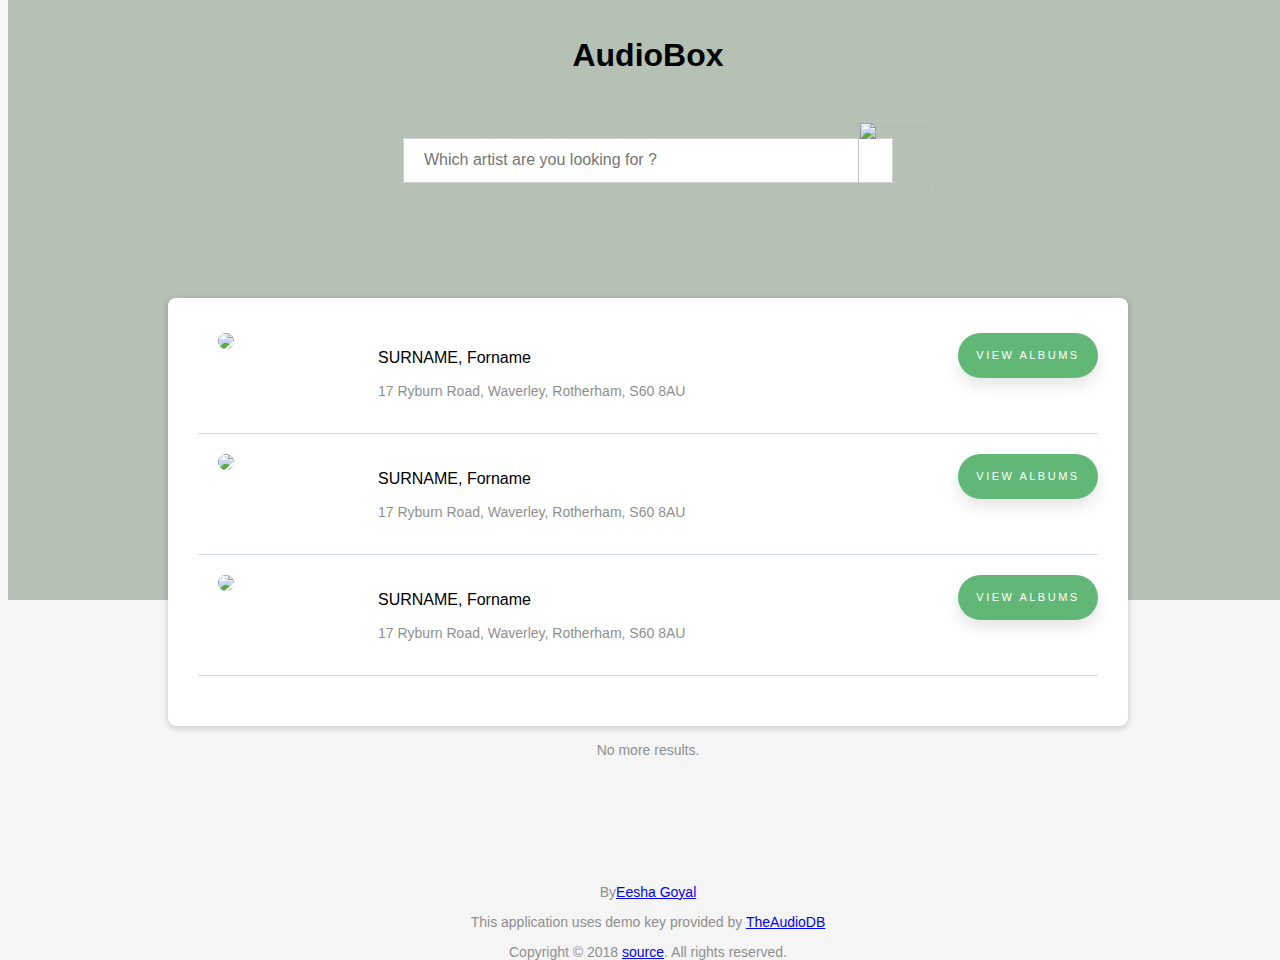
==== index.html @ 5a3bdafe "new UI" ====
<!doctype html>
<html lang="en">
<head>
    <meta charset="UTF-8">
    <title>AudioBox</title>

    <meta name="author" content="Eesha Goyal">
    <meta name="viewport" content="width=device-width, initial-scale=1">
    <meta name="description" content="artist search APP using the audiodb APIs">

    <link rel="stylesheet" type="text/css" href="css/main.css">

    <script src="https://ajax.googleapis.com/ajax/libs/jquery/3.3.1/jquery.min.js"></script>

</head>

	
<body>		
  	<div class="strip-background">
  		
  		<header class="page-header">
        	<h1>AudioBox</h1>
    	</header>

	    <form class="search-container">

	     	<input type="text" id="search-bar" placeholder="Which artist are you looking for ? ">
	      	
	      	<a href="#" id="submit"><img class="search-icon" src="http://www.endlessicons.com/wp-content/uploads/2012/12/search-icon.png"></a>
	    </form>
		


		<div class="search__results">
			<ul class="card">

				<li class="search-item">
					<div class="search-item__image">
						<img src = "img/100x100.png"/>  
					</div>

					<div class="search-item__content">
						<p class="text--medium">
							SURNAME, Forname
						</p>
						<p class="text--small text--muted">17 Ryburn Road, Waverley, Rotherham, S60 8AU</p>
					</div>

					<div class="search-item__button">
						<button class="button"> View Albums </button>
					</div>
				</li>

				<li class="search-item">
					<div class="search-item__image">
						<img src = "img/100x100.png"/>  
					</div>

					<div class="search-item__content">
						<p class="text--medium">
							SURNAME, Forname
						</p>
						<p class="text--small text--muted">17 Ryburn Road, Waverley, Rotherham, S60 8AU</p>
					</div>

					<div class="search-item__button">
						<button class="button"> View Albums </button>
					</div>
				</li>

				<li class="search-item">
					<div class="search-item__image">
						<img src = "img/100x100.png"/>  
					</div>

					<div class="search-item__content">
						<p class="text--medium">
							SURNAME, Forname
						</p>
						<p class="text--small text--muted">17 Ryburn Road, Waverley, Rotherham, S60 8AU</p>
					</div>

					<div class="search-item__button">
						<button class="button"> View Albums </button>
					</div>
				</li>
			</ul>

			<div class="text--center">
			  <p class="text--small text--muted">No more results.</p>
			</div>
		</div>


		<br><br><br></br>
		<footer class = "text--center text--small text--muted">
			<div class="search__results">
				<p> By<a href="https://www.linkedin.com/in/eeshagoyal/">Eesha Goyal</a></p>
	            <p class="meta"> This application uses demo key provided by <a href="http://www.theaudiodb.com/forum/viewtopic.php?f=6&t=7">TheAudioDB</a></p>
				<p class=> Copyright &copy; 2018 <a href="https://github.com/eeshagoyal/PrimaSeller-JS-test">source</a>. All rights reserved.</p>
            </div>
		</footer>

	</div>
	<script type="text/javascript" src="js/main.js"></script>
</body>
</html>
---- css/main.css ----
body{
  padding-top: 50px;
}

.search-container{
  padding-top: 10px;
  width: 490px;
  display: block;
  margin: 0 auto;
}

input#search-bar{
  margin: 0 auto;
  width: 100%;
  height: 45px;
  padding: 0 20px;
  font-size: 1rem;
  border: 1px solid #D0CFCE;
  outline: none;
  &:focus{
    border: 1px solid #008ABF;
    transition: 0.35s ease;
    color: #008ABF;
    &::-webkit-input-placeholder{
      transition: opacity 0.45s ease; 
      opacity: 0;
     }
    &::-moz-placeholder {
      transition: opacity 0.45s ease; 
      opacity: 0;
     }
    &:-ms-placeholder {
     transition: opacity 0.45s ease; 
     opacity: 0;
     }    
   }
 }

.search-icon{
  position: relative;
  float: right;
  width: 75px;
  height: 75px;
  top: -62px;
  right: -40px;
  
}





/* Stuff that will already be in ext - probably. */

html {
  height:100%;
  margin-bottom: 60px;
  background-color: #F5F5F5;
  font-family: -apple-system, BlinkMacSystemFont, 
    "Segoe UI", "Roboto", "Oxygen", "Ubuntu", "Cantarell", 
    "Fira Sans", "Droid Sans", "Helvetica Neue", 
    sans-serif;
  * {
    box-sizing: border-box;
  }
}


.page-header {
    background-position: 50% 75%;
    background-size: cover;
    text-align: center;
    padding: 1em;
    margin-bottom: 1rem;
    min-height: 5vh;
}


/* Background strip at top */

.strip-background {
  position: absolute;
  z-index: 0;
  top: 0;
  width: 100%;
  height: 600px;
  background-color: #b4c1b4;
  background-size: cover;
  background-repeat: no-repeat;
  background-position: top center;
}


/* Search results */

.search__results {
  top: 75px;
  padding: 0 20px;
  width: 80%;
  margin: 20px auto 0;
  position: relative;
  z-index: 1;


  @media screen and (min-width: 768px) {
    padding: 0;
    width: 75%;
    margin-top: 40px;
  }
}

/* Generic cards */

.card {
  background: #FFFFFF;
  box-shadow: 0 2px 6px 0 rgba(0,0,0,0.20);
  border-radius: 8px;
  padding: 20px;
  @media screen and (min-width: 768px) {
    padding: 30px;
  }
}


.search-item {
  width: 100%;
  border-bottom: 1px solid #D3DCE6;
  padding-bottom: 20px;
  margin-bottom: 20px;
  display: table;
}

.search-item__image {
  order: 1;
  padding-left: 20px;
  width: 10%;
  float: left;
  display:table-cell;

  border-radius: 8px;
  background-size: cover;
  background-position: center center;
  background-repeat: no-repeat;
  
  @media screen and (min-width: 300px) {
    width: 80px;
    height: 80px;
  }
}


.search-item__content {
  order:2;
  padding-left: 100px;
  width: 40%;
  float: left;
  display:table-cell;

  @media screen and (min-width: 300px) {
    width: auto; 
  }
}


.search-item__button{
  order: 3;
  padding-left: 1px ;
  width: 30%;
  float: right;
  display:table-cell;

  @media screen and (min-width: 300px) {
    width: auto;
    height: 50px; 
  }
}

.button {
  width: 140px;
  height: 45px;
  font-family: 'Roboto', sans-serif;
  font-size: 11px;
  text-transform: uppercase;
  letter-spacing: 2.5px; 
  font-weight: 500;
  color: #fff;
  background-color:   #61b876;
  border: none;
  border-radius: 45px;
  box-shadow: 0px 8px 15px rgba(0, 0, 0, 0.1);
  transition: all 0.3s ease 0s;
  cursor: pointer;
  }

.button:hover {
  background-color: #001900;
      box-shadow: 0px 15px 20px rgba(163,183,163)/*(119, 29, 0, 0.73)*/;
  color: #fff;
  transform: translateY(-7px);
}



/* Text modifiers */

.text--upcase {
  text-transform: uppercase; 
}
.text--small {
  font-size: 14px;
}
.text--muted {
  color: #8F8F8F; 
}
.text--medium {
  font-weight: 400;
}
.text--center {
  text-align: center;
}

img{
  border-radius: 8px;
}
 
footer{
  top: 900px;
}
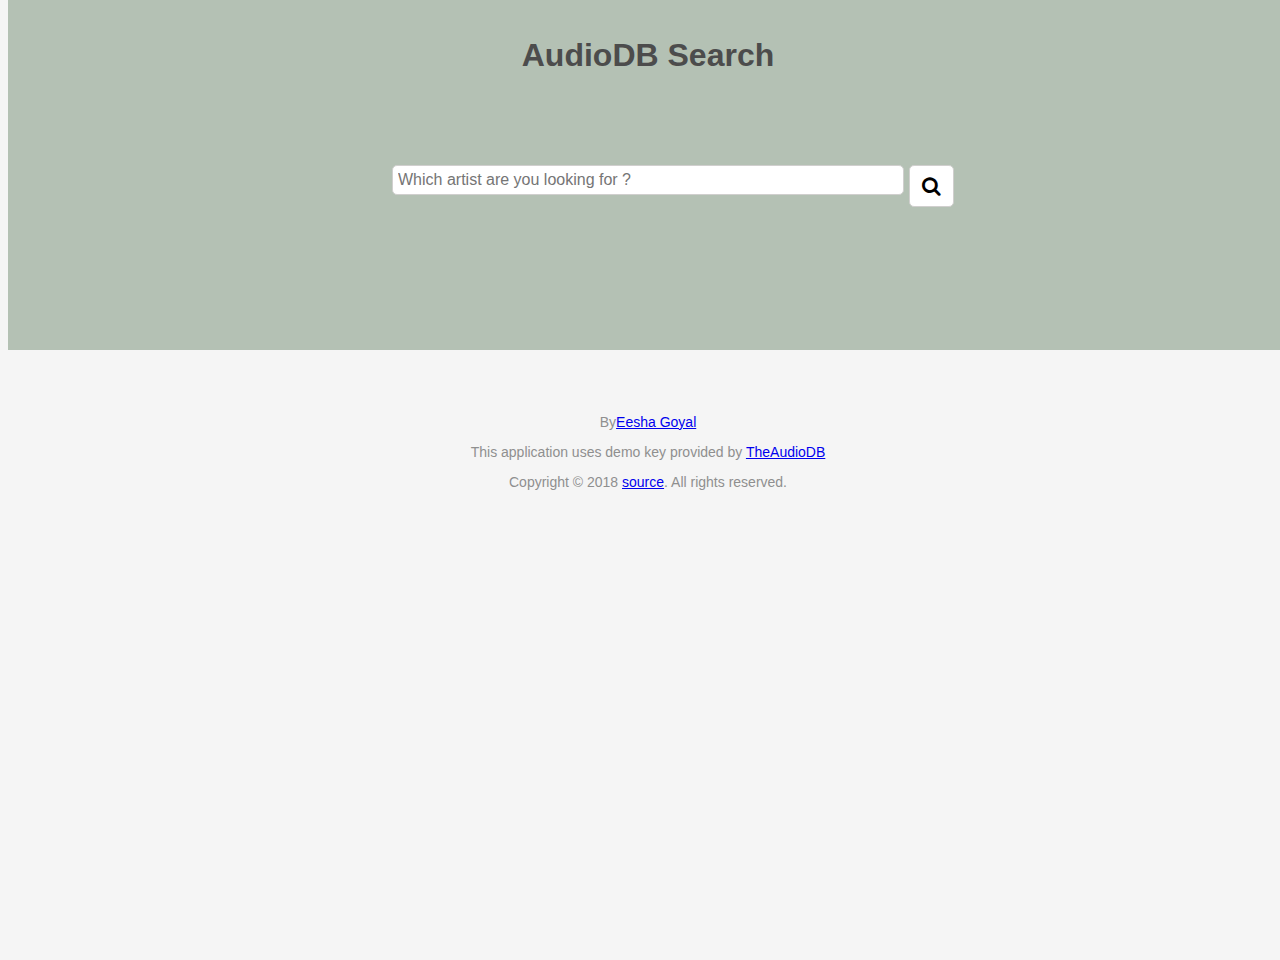
==== commit f87170fc: "list comment" ====
--- a/index.html
+++ b/index.html
@@ -2,13 +2,14 @@
 <html lang="en">
 <head>
     <meta charset="UTF-8">
-    <title>AudioBox</title>
+    <title>AudioSearch</title>
 
     <meta name="author" content="Eesha Goyal">
     <meta name="viewport" content="width=device-width, initial-scale=1">
     <meta name="description" content="artist search APP using the audiodb APIs">
 
     <link rel="stylesheet" type="text/css" href="css/main.css">
+    <link rel="stylesheet" href="https://cdnjs.cloudflare.com/ajax/libs/font-awesome/4.7.0/css/font-awesome.min.css">
 
     <script src="https://ajax.googleapis.com/ajax/libs/jquery/3.3.1/jquery.min.js"></script>
 
@@ -19,89 +20,36 @@
   	<div class="strip-background">
   		
   		<header class="page-header">
-        	<h1>AudioBox</h1>
+        	<h1>AudioDB Search</h1>
     	</header>
 
-	    <form class="search-container">
 
+	    <form class="wrap">
 	     	<input type="text" id="search-bar" placeholder="Which artist are you looking for ? ">
 	      	
-	      	<a href="#" id="submit"><img class="search-icon" src="http://www.endlessicons.com/wp-content/uploads/2012/12/search-icon.png"></a>
+	      	<button id="search-button" type="submit">
+       			<i class="fa fa-search" aria-hidden="true"></i>
+    		</button>
 	    </form>
 		
 
 
-		<div class="search__results">
-			<ul class="card">
-
-				<li class="search-item">
-					<div class="search-item__image">
-						<img src = "img/100x100.png"/>  
-					</div>
-
-					<div class="search-item__content">
-						<p class="text--medium">
-							SURNAME, Forname
-						</p>
-						<p class="text--small text--muted">17 Ryburn Road, Waverley, Rotherham, S60 8AU</p>
-					</div>
-
-					<div class="search-item__button">
-						<button class="button"> View Albums </button>
-					</div>
-				</li>
-
-				<li class="search-item">
-					<div class="search-item__image">
-						<img src = "img/100x100.png"/>  
-					</div>
-
-					<div class="search-item__content">
-						<p class="text--medium">
-							SURNAME, Forname
-						</p>
-						<p class="text--small text--muted">17 Ryburn Road, Waverley, Rotherham, S60 8AU</p>
-					</div>
-
-					<div class="search-item__button">
-						<button class="button"> View Albums </button>
-					</div>
-				</li>
-
-				<li class="search-item">
-					<div class="search-item__image">
-						<img src = "img/100x100.png"/>  
-					</div>
-
-					<div class="search-item__content">
-						<p class="text--medium">
-							SURNAME, Forname
-						</p>
-						<p class="text--small text--muted">17 Ryburn Road, Waverley, Rotherham, S60 8AU</p>
-					</div>
-
-					<div class="search-item__button">
-						<button class="button"> View Albums </button>
-					</div>
-				</li>
-			</ul>
-
-			<div class="text--center">
-			  <p class="text--small text--muted">No more results.</p>
-			</div>
+		<div id="result-list" class="search__results">
+			<!-- dynamically generated result list by javascript -->
 		</div>
 
 
-		<br><br><br></br>
-		<footer class = "text--center text--small text--muted">
+		<br><br><br><br>
+		<footer class = "text--center text--muted">
 			<div class="search__results">
 				<p> By<a href="https://www.linkedin.com/in/eeshagoyal/">Eesha Goyal</a></p>
 	            <p class="meta"> This application uses demo key provided by <a href="http://www.theaudiodb.com/forum/viewtopic.php?f=6&t=7">TheAudioDB</a></p>
 				<p class=> Copyright &copy; 2018 <a href="https://github.com/eeshagoyal/PrimaSeller-JS-test">source</a>. All rights reserved.</p>
+				<br>
             </div>
 		</footer>
+	</div>
 
-	</div>
 	<script type="text/javascript" src="js/main.js"></script>
 </body>
 </html>--- a/css/main.css
+++ b/css/main.css
@@ -1,49 +1,47 @@
-body{
-  padding-top: 50px;
-}
-
-.search-container{
-  padding-top: 10px;
-  width: 490px;
-  display: block;
-  margin: 0 auto;
-}
-
-input#search-bar{
-  margin: 0 auto;
+
+
+#search-bar {
+  float: left;
   width: 100%;
-  height: 45px;
-  padding: 0 20px;
+  padding: 5px;
+  height: 30px;
+  border-radius: 5px;
+  outline: none;
   font-size: 1rem;
   border: 1px solid #D0CFCE;
-  outline: none;
-  &:focus{
-    border: 1px solid #008ABF;
-    transition: 0.35s ease;
-    color: #008ABF;
-    &::-webkit-input-placeholder{
-      transition: opacity 0.45s ease; 
-      opacity: 0;
-     }
-    &::-moz-placeholder {
-      transition: opacity 0.45s ease; 
-      opacity: 0;
-     }
-    &:-ms-placeholder {
-     transition: opacity 0.45s ease; 
-     opacity: 0;
-     }    
-   }
- }
-
-.search-icon{
-  position: relative;
-  float: right;
-  width: 75px;
-  height: 75px;
-  top: -62px;
-  right: -40px;
-  
+  color: #4c4c4c;
+}
+
+#search-bar:focus{
+  color: #00B4CC;
+}
+
+#search-button {
+  position: absolute;  
+  right: -50px;
+  width: 45px;
+  height: 42px;
+  border: 1px solid #D0CFCE;
+  background: #fff;
+  text-align: center;
+  color: #000000;
+  border-radius: 5px;
+  cursor: pointer;
+  font-size: 20px;
+}
+
+#search-button:hover{
+  color: #4c4c4c;
+}
+
+/*Resize the wrap to see the search bar change!*/
+.wrap{
+  padding-top: 150px;
+  width: 40%;
+  position: absolute;
+  top: 30%;
+  left: 50%;
+  transform: translate(-50%, -50%);
 }
 
 
@@ -73,6 +71,7 @@
     padding: 1em;
     margin-bottom: 1rem;
     min-height: 5vh;
+    color: #4c4c4c;
 }
 
 
@@ -83,7 +82,7 @@
   z-index: 0;
   top: 0;
   width: 100%;
-  height: 600px;
+  height: 350px;
   background-color: #b4c1b4;
   background-size: cover;
   background-repeat: no-repeat;
@@ -94,7 +93,7 @@
 /* Search results */
 
 .search__results {
-  top: 75px;
+  top: 150px;
   padding: 0 20px;
   width: 80%;
   margin: 20px auto 0;
@@ -122,7 +121,7 @@
 }
 
 
-.search-item {
+.result_item {
   width: 100%;
   border-bottom: 1px solid #D3DCE6;
   padding-bottom: 20px;
@@ -130,7 +129,7 @@
   display: table;
 }
 
-.search-item__image {
+.result_item__image {
   order: 1;
   padding-left: 20px;
   width: 10%;
@@ -149,7 +148,7 @@
 }
 
 
-.search-item__content {
+.result_item__content {
   order:2;
   padding-left: 100px;
   width: 40%;
@@ -162,7 +161,7 @@
 }
 
 
-.search-item__button{
+.result_item__button{
   order: 3;
   padding-left: 1px ;
   width: 30%;
@@ -203,13 +202,8 @@
 
 /* Text modifiers */
 
-.text--upcase {
-  text-transform: uppercase; 
-}
-.text--small {
+.text--muted {
   font-size: 14px;
-}
-.text--muted {
   color: #8F8F8F; 
 }
 .text--medium {
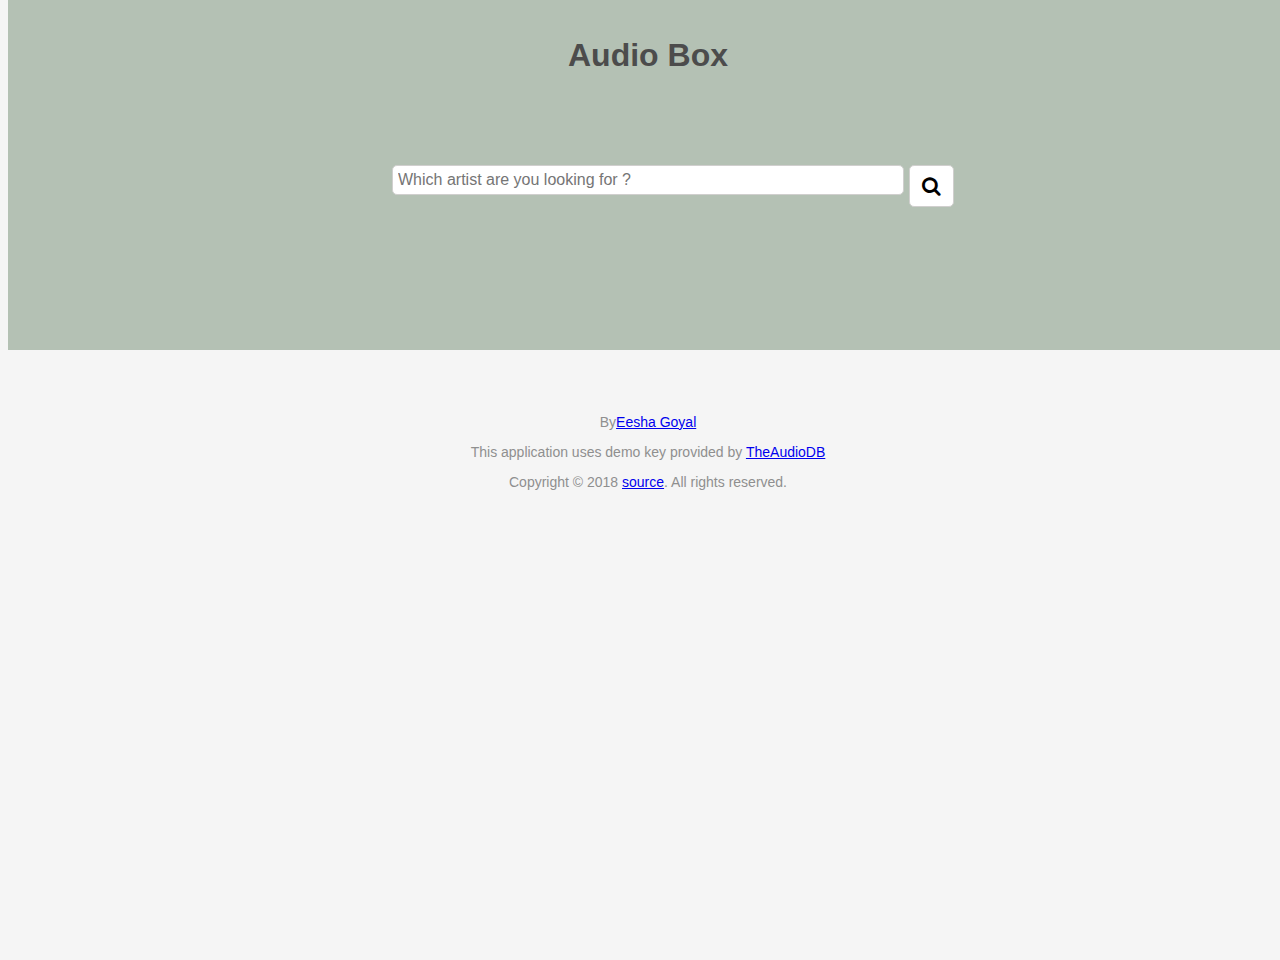
==== commit 310b56dc: "changed all links from http to https" ====
--- a/index.html
+++ b/index.html
@@ -2,17 +2,16 @@
 <html lang="en">
 <head>
     <meta charset="UTF-8">
-    <title>AudioSearch</title>
+    <title>AudioBox</title>
 
     <meta name="author" content="Eesha Goyal">
     <meta name="viewport" content="width=device-width, initial-scale=1">
     <meta name="description" content="artist search APP using the audiodb APIs">
 
     <link rel="stylesheet" type="text/css" href="css/main.css">
+
     <link rel="stylesheet" href="https://cdnjs.cloudflare.com/ajax/libs/font-awesome/4.7.0/css/font-awesome.min.css">
-
-    <script src="https://ajax.googleapis.com/ajax/libs/jquery/3.3.1/jquery.min.js"></script>
-
+	
 </head>
 
 	
@@ -20,7 +19,7 @@
   	<div class="strip-background">
   		
   		<header class="page-header">
-        	<h1>AudioDB Search</h1>
+        	<h1>Audio Box</h1>
     	</header>
 
 
@@ -35,7 +34,7 @@
 
 
 		<div id="result-list" class="search__results">
-			<!-- dynamically generated result list by javascript -->
+			<!-- dynamically generated result list by javascript-->
 		</div>
 
 
@@ -43,7 +42,7 @@
 		<footer class = "text--center text--muted">
 			<div class="search__results">
 				<p> By<a href="https://www.linkedin.com/in/eeshagoyal/">Eesha Goyal</a></p>
-	            <p class="meta"> This application uses demo key provided by <a href="http://www.theaudiodb.com/forum/viewtopic.php?f=6&t=7">TheAudioDB</a></p>
+	            <p class="meta"> This application uses demo key provided by <a href="https://www.theaudiodb.com/forum/viewtopic.php?f=6&t=7">TheAudioDB</a></p>
 				<p class=> Copyright &copy; 2018 <a href="https://github.com/eeshagoyal/PrimaSeller-JS-test">source</a>. All rights reserved.</p>
 				<br>
             </div>
--- a/css/main.css
+++ b/css/main.css
@@ -1,4 +1,69 @@
-
+/*------------------------------------------------------*/
+/* Styling for basic HTML tags */
+/*------------------------------------------------------*/
+html {
+  height:100%;
+  margin-bottom: 60px;
+  background-color: #F5F5F5;
+  font-family: -apple-system, BlinkMacSystemFont, 
+    "Segoe UI", "Roboto", "Oxygen", "Ubuntu", "Cantarell", 
+    "Fira Sans", "Droid Sans", "Helvetica Neue", 
+    sans-serif;
+  * {
+    box-sizing: border-box;
+  }
+}
+
+img{
+  border-radius: 8px;
+}
+ 
+
+
+/*------------------------------------------------------*/
+/* Styling is in order of HTML document */
+/*------------------------------------------------------*/
+
+.page-header {
+    background-position: 50% 75%;
+    background-size: cover;
+    text-align: center;
+    padding: 1em;
+    margin-bottom: 1rem;
+    min-height: 5vh;
+    color: #4c4c4c;
+}
+
+
+/* Background strip at top */
+
+.strip-background {
+  position: absolute;
+  z-index: 0;
+  top: 0;
+  width: 100%;
+  height: 350px;
+  background-color: #b4c1b4;
+  background-size: cover;
+  background-repeat: no-repeat;
+  background-position: top center;
+}
+
+
+/*------------------------------------------------------*/
+/*Search Bar */
+/*------------------------------------------------------*/
+
+
+/*Resize the wrap to see the search bar change!*/
+.wrap{
+  padding-top: 150px;
+  width: 40%;
+  position: absolute;
+  top: 30%;
+  left: 50%;
+  transform: translate(-50%, -50%);
+}
 
 #search-bar {
   float: left;
@@ -13,7 +78,7 @@
 }
 
 #search-bar:focus{
-  color: #00B4CC;
+  color: #4c4c4c;
 }
 
 #search-button {
@@ -34,63 +99,41 @@
   color: #4c4c4c;
 }
 
-/*Resize the wrap to see the search bar change!*/
-.wrap{
-  padding-top: 150px;
-  width: 40%;
+
+/*------------------------------------------------------*/
+/* Loading
+/*------------------------------------------------------*/
+.loader {
   position: absolute;
-  top: 30%;
   left: 50%;
-  transform: translate(-50%, -50%);
-}
-
-
-
-
-
-/* Stuff that will already be in ext - probably. */
-
-html {
-  height:100%;
-  margin-bottom: 60px;
-  background-color: #F5F5F5;
-  font-family: -apple-system, BlinkMacSystemFont, 
-    "Segoe UI", "Roboto", "Oxygen", "Ubuntu", "Cantarell", 
-    "Fira Sans", "Droid Sans", "Helvetica Neue", 
-    sans-serif;
-  * {
-    box-sizing: border-box;
-  }
-}
-
-
-.page-header {
-    background-position: 50% 75%;
-    background-size: cover;
-    text-align: center;
-    padding: 1em;
-    margin-bottom: 1rem;
-    min-height: 5vh;
-    color: #4c4c4c;
-}
-
-
-/* Background strip at top */
-
-.strip-background {
-  position: absolute;
-  z-index: 0;
-  top: 0;
-  width: 100%;
-  height: 350px;
-  background-color: #b4c1b4;
-  background-size: cover;
-  background-repeat: no-repeat;
-  background-position: top center;
-}
-
-
+  top: 50%;
+  z-index: 1;
+  width: 150px;
+  height: 150px;
+  margin: -75px 0 0 -75px;
+  border: 16px solid #f3f3f3;
+  border-radius: 50%;
+  border-top: 16px solid #61b876;
+  width: 120px;
+  height: 120px;
+  -webkit-animation: spin 2s linear infinite;
+  animation: spin 2s linear infinite;
+}
+
+@-webkit-keyframes spin {
+  0% { -webkit-transform: rotate(0deg); }
+  100% { -webkit-transform: rotate(360deg); }
+}
+
+@keyframes spin {
+  0% { transform: rotate(0deg); }
+  100% { transform: rotate(360deg); }
+}
+
+
+/*------------------------------------------------------*/
 /* Search results */
+/*------------------------------------------------------*/
 
 .search__results {
   top: 150px;
@@ -160,6 +203,10 @@
   }
 }
 
+
+/*------------------------------------------------------*/
+/* View Albums Button */
+/*------------------------------------------------------*/
 
 .result_item__button{
   order: 3;
@@ -183,7 +230,7 @@
   letter-spacing: 2.5px; 
   font-weight: 500;
   color: #fff;
-  background-color:   #61b876;
+  background-color:#61b876;
   border: none;
   border-radius: 45px;
   box-shadow: 0px 8px 15px rgba(0, 0, 0, 0.1);
@@ -198,9 +245,17 @@
   transform: translateY(-7px);
 }
 
-
-
+/*------------------------------------------------------*/
+/* Arrow icons
+/*------------------------------------------------------*/
+
+.fa-angle-left, .fa-angle-right{
+    color: #61b876;
+}
+/*------------------------------------------------------*/
 /* Text modifiers */
+/*------------------------------------------------------*/
+
 
 .text--muted {
   font-size: 14px;
@@ -213,10 +268,3 @@
   text-align: center;
 }
 
-img{
-  border-radius: 8px;
-}
- 
-footer{
-  top: 900px;
-}
